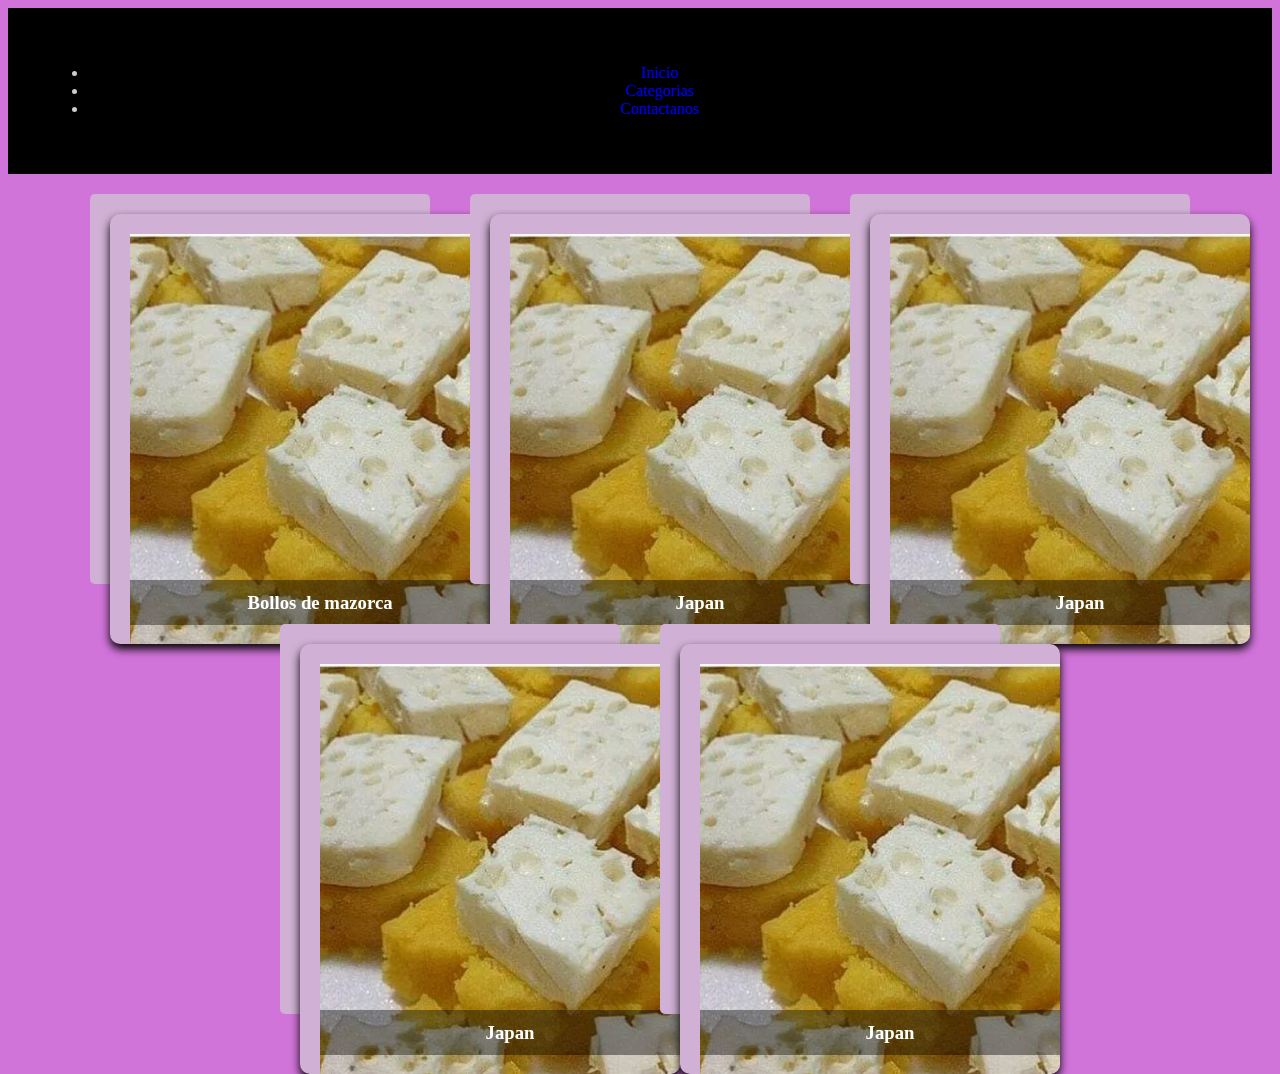
==== HTML/categorias.html @ 5f53d52d "segundo" ====
<!DOCTYPE html>
<html lang="en">
<head>
    <meta charset="UTF-8">
    <meta name="viewport" content="width=device-width, initial-scale=1.0">
    <title>Document</title>
    <link rel="stylesheet" href="../CSS/style.css">
</head>
<body>


    <header>

        <ul>
            <li><a href="../HTML/index.html">Inicio</a></li>
            <li><a href="../HTML/categorias.html">Categorias</a></li>
            <li><a href="../HTML/contactanos.html">Contactanos</a></li>
        </ul>

    </header>


    <body>
        <div class="card">
            <div class="face front">
                <img src="../IMAGES/bollo.jfif" alt="">
                <h3>Bollos de mazorca</h3>
            </div>
            <div class="face back">
                <h3>Japan</h3>
                <p>Lorem ipsum dolor sit, amet consectetur adipisicing elit. Eius harum molestiae iste, nihil doloribus fugiat distinctio ducimus maxime totam nulla fuga odio non aperiam eos?</p>
                <div class="link">
                    <a href="#">Details</a>
                </div>
            </div>
        </div>

        <div class="card">
            <div class="face front">
                <img src="../IMAGES/bollo.jfif" alt="">
                <h3>Japan</h3>
            </div>
            <div class="face back">
                <h3>Japan</h3>
                <p>Lorem ipsum dolor sit, amet consectetur adipisicing elit. Eius harum molestiae iste, nihil doloribus fugiat distinctio ducimus maxime totam nulla fuga odio non aperiam eos?</p>
                <div class="link">
                    <a href="#">Details</a>
                </div>
            </div>
        </div>

        <div class="card">
            <div class="face front">
                <img src="../IMAGES/bollo.jfif" alt="">
                <h3>Japan</h3>
            </div>
            <div class="face back">
                <h3>Japan</h3>
                <p>Lorem ipsum dolor sit, amet consectetur adipisicing elit. Eius harum molestiae iste, nihil doloribus fugiat distinctio ducimus maxime totam nulla fuga odio non aperiam eos?</p>
                <div class="link">
                    <a href="#">Details</a>
                </div>
            </div>
        </div>

        <div class="card">
            <div class="face front">
                <img src="../IMAGES/bollo.jfif" alt="">
                <h3>Japan</h3>
            </div>
            <div class="face back">
                <h3>Japan</h3>
                <p>Lorem ipsum dolor sit, amet consectetur adipisicing elit. Eius harum molestiae iste, nihil doloribus fugiat distinctio ducimus maxime totam nulla fuga odio non aperiam eos?</p>
                <div class="link">
                    <a href="#">Details</a>
                </div>
            </div>
        </div>

        <div class="card">
            <div class="face front">
                <img src="../IMAGES/bollo.jfif" alt="">
                <h3>Japan</h3>
            </div>
            <div class="face back">
                <h3>Japan</h3>
                <p>Lorem ipsum dolor sit, amet consectetur adipisicing elit. Eius harum molestiae iste, nihil doloribus fugiat distinctio ducimus maxime totam nulla fuga odio non aperiam eos?</p>
                <div class="link">
                    <a href="#">Details</a>
                </div>
            </div>
        </div>
    
</body>
</html>
---- CSS/style.css ----
/* * {
    margin: 0;
    padding: 0;
    box-sizing: border-box;
    font-family: sans-serif;
} */

body {
    display: flex;
    flex-wrap: wrap;
    align-items: center;
    justify-content: center;
    min-height: 100vh;
    background: rgb(209, 116, 218);
}



header{
    width: 100%;
    padding: 40px;
    color: #ccc;
    text-align: center;
    background: #000;
    
}
ul li a {
    text-decoration: none;
}

.card {
    position: relative;
    width: 300px;
    height: 350px;
    margin: 20px;
}

.card .face {
    position: absolute;
    width: 100%;
    height: 100%;
    backface-visibility: hidden;
    border-radius: 10px;
    overflow: hidden;
    transition: .5s;
}

.card .front {
    transform: perspective(600px) rotateY(0deg);
    box-shadow: 0 5px 10px #000;
}

.card .front img {
    position: absolute;
    width: 100%;
    height: 100%;
    object-fit: cover;
}

.card .front h3 {
    position: absolute;
    bottom: 0;
    width: 100%;
    height: 45px;
    line-height: 45px;
    color: #fff;
    background: rgba(0,0,0,.4);
    text-align: center;
}

.card .back {
    transform: perspective(600px) rotateY(180deg);
    background: rgb(3, 35, 54);
    padding: 15px;
    color: #f3f3f3;
    display: flex;
    flex-direction: column;
    justify-content: space-between;
    text-align: center;
    box-shadow: 0 5px 10px #000;
}

.card .back .link {
    border-top: solid 1px #f3f3f3;
    height: 50px;
    line-height: 50px;
}

.card .back .link a {
    color: #f3f3f3;
}

.card .back h3 {
    font-size: 30px;
    margin-top: 20px;
    letter-spacing: 2px;
}

.card .back p {
    letter-spacing: 1px;
} 

.card:hover .front {
    transform: perspective(600px) rotateY(180deg);
}

.card:hover .back {
    transform: perspective(600px) rotateY(360deg);
}




input[type=text],[type=Email],select {
    width: 100%;
    padding: 12px 20px;
    margin: 8px 0;
    display: inline-block;
    border: 1px solid #ccc;
    border-radius: 4px;
    box-sizing: border-box;
  }
  
  input[type=submit] {
    width: 100%;
    background-color: #70bed6;
    color: white;
    padding: 14px 20px;
    margin: 8px 0;
    border: none;
    border-radius: 4px;
    cursor: pointer;
  }
  
  input[type=submit]:hover {
    background-color: #45a049;
  }
  
  div {
    border-radius: 5px;
    background-color: #d0b0d4;
    padding: 20px;}
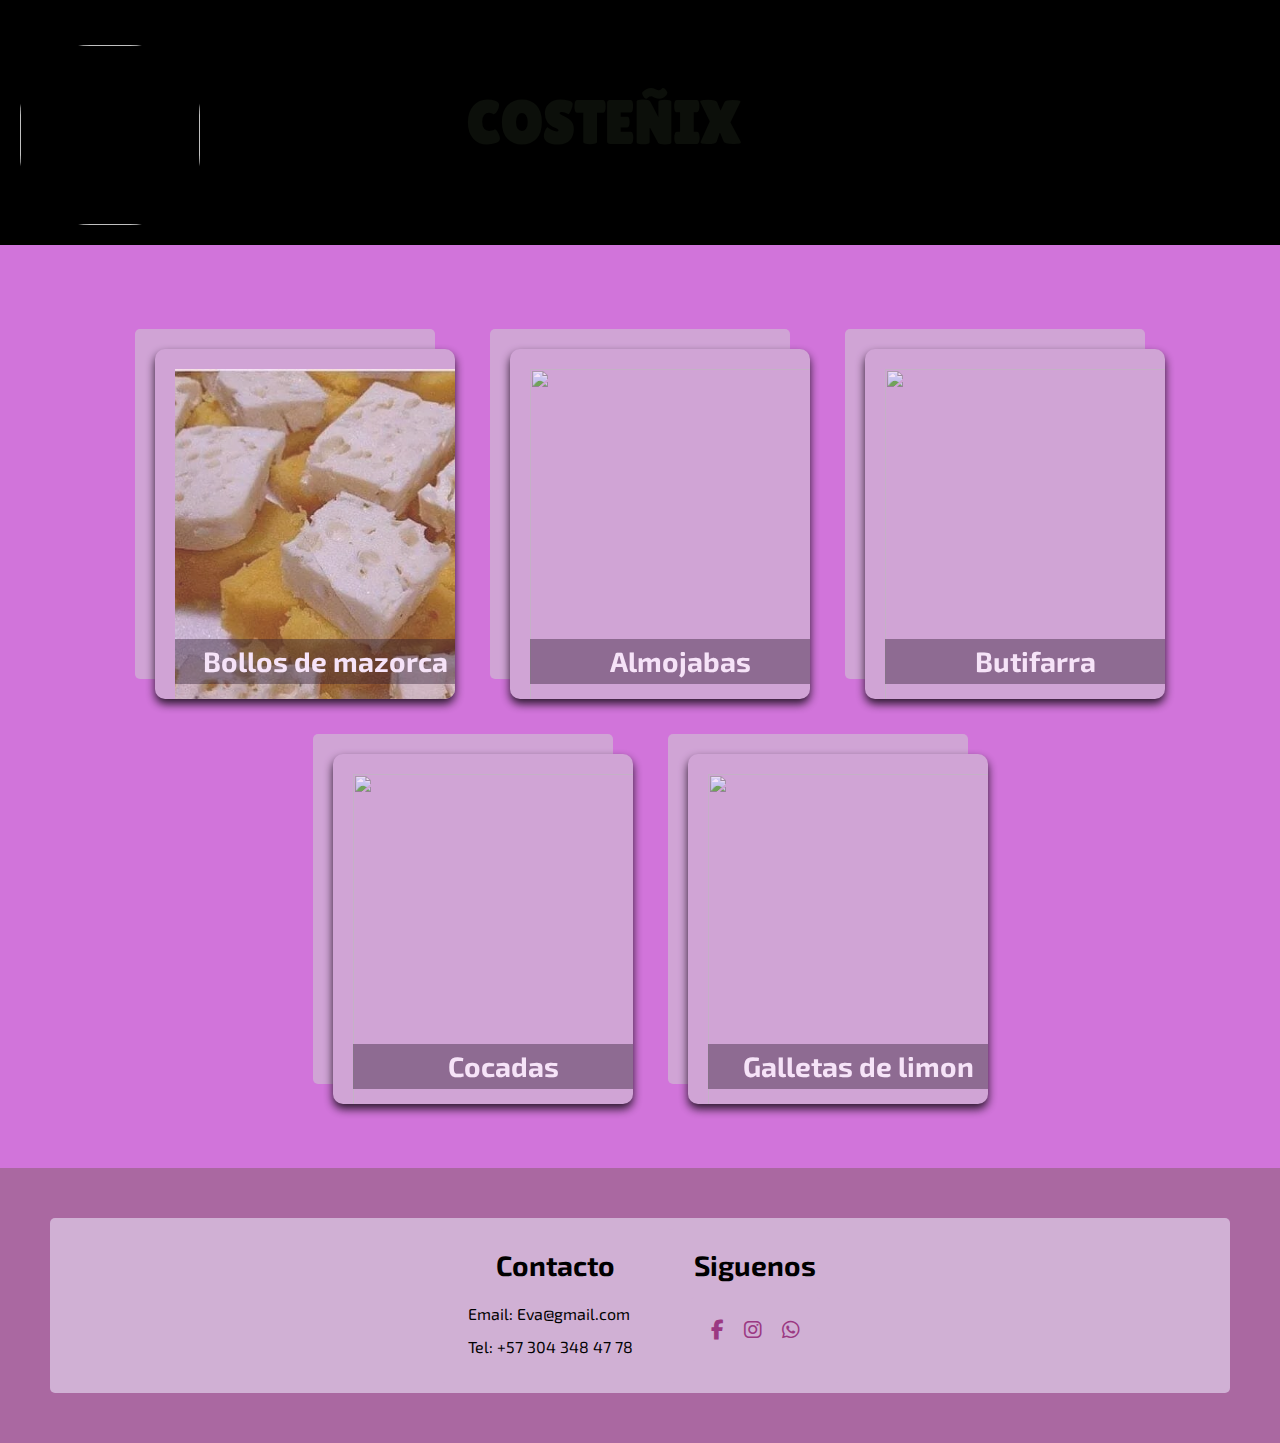
==== commit e52b77a0: "se agrega efecto para que Ãlas tarjetas aparezcan suavemente al hacer scroll" ====
--- a/HTML/categorias.html
+++ b/HTML/categorias.html
@@ -5,91 +5,124 @@
     <meta name="viewport" content="width=device-width, initial-scale=1.0">
     <title>Document</title>
     <link rel="stylesheet" href="../CSS/style.css">
+    <link rel="preconnect" href="https://fonts.googleapis.com">
+    <link rel="preconnect" href="https://fonts.gstatic.com" crossorigin>
+    <link rel="preconnect" href="https://fonts.googleapis.com">
+    <link rel="preconnect" href="https://fonts.gstatic.com" crossorigin>
+    <link href="https://fonts.googleapis.com/css2?family=Exo+2:ital,wght@0,100..900;1,100..900&family=Lilita+One&display=swap" rel="stylesheet">
+    <link href="https://fonts.googleapis.com/css2?family=Exo+2:ital,wght@0,100..900;1,100..900&display=swap" rel="stylesheet">
+    <link rel="preconnect" href="https://fonts.googleapis.com">
+<link rel="preconnect" href="https://fonts.gstatic.com" crossorigin>
+<link rel="stylesheet" href="https://cdnjs.cloudflare.com/ajax/libs/font-awesome/6.2.1/css/all.min.css">
+<link href="https://fonts.googleapis.com/css2?family=Exo+2:ital,wght@0,100..900;1,100..900&family=Jersey+20&family=Lilita+One&display=swap" rel="stylesheet">
+<script src="../JS/libs/jquery-3.7.1.js"></script>
 </head>
 <body>
 
 
     <header>
+        <img id="logo" src="../IMAGES/logo.webp">
+        <h1 id="Nombre">COSTEÑIX</h1>
 
-        <ul>
-            <li><a href="../HTML/index.html">Inicio</a></li>
-            <li><a href="../HTML/categorias.html">Categorias</a></li>
-            <li><a href="../HTML/contactanos.html">Contactanos</a></li>
+        <ul class="etiquetas" >
+            <li class="niveles"><a href="../HTML/index.html">Inicio</a></li>
+            <li class="niveles"><a href="../HTML/categorias.html">Categorias</a></li>
+            <li class="niveles"><a href="../HTML/contactanos.html">Contactanos</a></li>
         </ul>
 
     </header>
 
 
     <body>
-        <div class="card">
-            <div class="face front">
-                <img src="../IMAGES/bollo.jfif" alt="">
-                <h3>Bollos de mazorca</h3>
-            </div>
-            <div class="face back">
-                <h3>Japan</h3>
-                <p>Lorem ipsum dolor sit, amet consectetur adipisicing elit. Eius harum molestiae iste, nihil doloribus fugiat distinctio ducimus maxime totam nulla fuga odio non aperiam eos?</p>
-                <div class="link">
-                    <a href="#">Details</a>
+        <main class="main-content">
+            <div class="card">
+                <div class="face front">
+                    <img src="../IMAGES/bollo.jfif" alt="">
+                    <h3>Bollos de mazorca</h3>
+                </div>
+                <div class="face back">
+                    <h3>Bollos de mazorca</h3>
+                    <p> Son una deliciosa comida tradicional en varios departamentos de Colombia.</p>
+                    <div class="link">
+                        <a href="#">Details</a>
+                    </div>
                 </div>
             </div>
-        </div>
-
-        <div class="card">
-            <div class="face front">
-                <img src="../IMAGES/bollo.jfif" alt="">
-                <h3>Japan</h3>
-            </div>
-            <div class="face back">
-                <h3>Japan</h3>
-                <p>Lorem ipsum dolor sit, amet consectetur adipisicing elit. Eius harum molestiae iste, nihil doloribus fugiat distinctio ducimus maxime totam nulla fuga odio non aperiam eos?</p>
-                <div class="link">
-                    <a href="#">Details</a>
+            <div class="card">
+                <div class="face front">
+                    <img src="../IMAGES/almojana.jpg" alt="">
+                    <h3>Almojabas</h3>
+                </div>
+                <div class="face back">
+                    <h3>Almojabanas</h3>
+                    <p>La almojábana está hecha de maíz, queso, azúcar, soda y, posteriormente se lleva a un horno de barro</p>
+                    <div class="link">
+                        <a href="#">Details</a>
+                    </div>
                 </div>
             </div>
-        </div>
-
-        <div class="card">
-            <div class="face front">
-                <img src="../IMAGES/bollo.jfif" alt="">
-                <h3>Japan</h3>
-            </div>
-            <div class="face back">
-                <h3>Japan</h3>
-                <p>Lorem ipsum dolor sit, amet consectetur adipisicing elit. Eius harum molestiae iste, nihil doloribus fugiat distinctio ducimus maxime totam nulla fuga odio non aperiam eos?</p>
-                <div class="link">
-                    <a href="#">Details</a>
+            <div class="card">
+                <div class="face front">
+                    <img src="../IMAGES/butifarras.jpg" alt="">
+                    <h3>Butifarra</h3>
+                </div>
+                <div class="face back">
+                    <h3>Butifarra</h3>
+                    <p>La butifarra (del catalán botifarra) es un embutido fresco compuesto de carne picada de cerdo condimentada con sal, pimienta y, a veces, otras especias.</p>
+                    <div class="link">
+                        <a href="#">Details</a>
+                    </div>
                 </div>
             </div>
-        </div>
-
-        <div class="card">
-            <div class="face front">
-                <img src="../IMAGES/bollo.jfif" alt="">
-                <h3>Japan</h3>
-            </div>
-            <div class="face back">
-                <h3>Japan</h3>
-                <p>Lorem ipsum dolor sit, amet consectetur adipisicing elit. Eius harum molestiae iste, nihil doloribus fugiat distinctio ducimus maxime totam nulla fuga odio non aperiam eos?</p>
-                <div class="link">
-                    <a href="#">Details</a>
+            <div class="card">
+                <div class="face front">
+                    <img src="../IMAGES/cocadas.jpg" alt="">
+                    <h3>Cocadas</h3>
+                </div>
+                <div class="face back">
+                    <h3>Cocadas</h3>
+                    <p>Las cocadas es un postre típico de Colombia, aunque es representativo de la gastronomía de las regiones costeras ( principalmente región insular). Su ingrediente principal es el coco rallado, acompañado de panela, canela y clavo de olor.</p>
+                    <div class="link">
+                        <a href="#">Details</a>
+                    </div>
                 </div>
             </div>
-        </div>
-
-        <div class="card">
-            <div class="face front">
-                <img src="../IMAGES/bollo.jfif" alt="">
-                <h3>Japan</h3>
-            </div>
-            <div class="face back">
-                <h3>Japan</h3>
-                <p>Lorem ipsum dolor sit, amet consectetur adipisicing elit. Eius harum molestiae iste, nihil doloribus fugiat distinctio ducimus maxime totam nulla fuga odio non aperiam eos?</p>
-                <div class="link">
-                    <a href="#">Details</a>
+            <div class="card">
+                <div class="face front">
+                    <img src="../IMAGES/galletas.jpg" alt="">
+                    <h3>Galletas de limon</h3>
+                </div>
+                <div class="face back">
+                    <h3>Galletas de limon</h3>
+                    <p>En la provincia de nuestra costa caribe existen dos tipos de galletas que han sido hechas de manera artesanal en las hornillas de los patios.</p>
+                    <div class="link">
+                        <a href="#">Details</a>
+                    </div>
                 </div>
             </div>
-        </div>
+        </main>
+
+        <footer>
+            <div class="container">
+                <div class="footer-content">
+                    <h3>Contacto</h3>
+                    <p>Email: Eva@gmail.com</p>
+                    <p>Tel: +57 304 348 47 78</p>
+                    
+                </div>
+                <div class="footer-content2">
+                    <h3>Siguenos</h3>
+                    <div class="redes-link">
+                        <li><a href=""><i class="fab fa-facebook-f"></i></a></li>
+                       <li> <a href=""><i class="fab fa-instagram"></i></a></li>
+                       <li> <a href=""><i class="fab fa-whatsapp"></i></a></li>
+                    </div>
+                </div>
+        
+            </div>
     
-</body>
-</html>+    
+        </footer>
+    </body>
+    <script src="../JS/main.js"></script>
+    </html>--- a/CSS/style.css
+++ b/CSS/style.css
@@ -1,115 +1,115 @@
-/* * {
+* {
     margin: 0;
     padding: 0;
     box-sizing: border-box;
-    font-family: sans-serif;
-} */
-
-body {
+    font-family:  "Exo 2", sans-serif;
+    list-style: none;
+    
+} 
+.icon-menu{
+    width: 50px;
+    height: 50px;
+    display: none;  
+}
+
+@media screen and (max-width:700px) { 
+    .menu  .icon-menu{
+        background: none;
+    display: block;
+    }
+    .menu .etiquetas{
+        position: absolute;
+        background: rgba(0, 0, 0, .7) ;
+        height: 100vh;
+        width: 100%;
+        top: 52px;
+        left: -100%;
+        z-index: 1000;
+    }
+        
+    .etiquetas ul li {
+        display: block;
+    }
+    .etiquetas li a {
+    display: block;
+    height: 50px;
+    border-bottom:2px solid #fff ;
+    padding: 15px;
+    text-align: center;
+    margin: 0;
+    }
+}
+    .main-content {
     display: flex;
     flex-wrap: wrap;
-    align-items: center;
     justify-content: center;
-    min-height: 100vh;
+    gap: 15px;
+    padding: 5%;
     background: rgb(209, 116, 218);
 }
 
-
-
 header{
-    width: 100%;
-    padding: 40px;
+    justify-content: space-between;
+    flex-wrap: wrap;
+    display: flex;
+    width: 100%;
+    top: 1px;
+    padding: 20px;
     color: #ccc;
     text-align: center;
     background: #000;
-    
+    background-image: url(../IMAGES/TEXTURAS.jpg);
+    /*background-repeat: no-repeat;
+    background-size: 100% 100%;*/
+    
+}
+#logo{
+    
+    width: 180px;
+    height: 180px;
+    margin-top: 2%;
+    border-radius: 70px;
+    transition: transform 0.5;
+    
+}
+#logo:hover{
+    transform: translateY(-10px);
 }
 ul li a {
     text-decoration: none;
-}
-
-.card {
-    position: relative;
-    width: 300px;
-    height: 350px;
-    margin: 20px;
-}
-
-.card .face {
-    position: absolute;
-    width: 100%;
-    height: 100%;
-    backface-visibility: hidden;
-    border-radius: 10px;
-    overflow: hidden;
-    transition: .5s;
-}
-
-.card .front {
-    transform: perspective(600px) rotateY(0deg);
-    box-shadow: 0 5px 10px #000;
-}
-
-.card .front img {
-    position: absolute;
-    width: 100%;
-    height: 100%;
-    object-fit: cover;
-}
-
-.card .front h3 {
-    position: absolute;
-    bottom: 0;
-    width: 100%;
-    height: 45px;
-    line-height: 45px;
-    color: #fff;
-    background: rgba(0,0,0,.4);
-    text-align: center;
-}
-
-.card .back {
-    transform: perspective(600px) rotateY(180deg);
-    background: rgb(3, 35, 54);
-    padding: 15px;
-    color: #f3f3f3;
-    display: flex;
-    flex-direction: column;
-    justify-content: space-between;
-    text-align: center;
-    box-shadow: 0 5px 10px #000;
-}
-
-.card .back .link {
-    border-top: solid 1px #f3f3f3;
-    height: 50px;
-    line-height: 50px;
-}
-
-.card .back .link a {
-    color: #f3f3f3;
-}
-
-.card .back h3 {
-    font-size: 30px;
-    margin-top: 20px;
-    letter-spacing: 2px;
-}
-
-.card .back p {
-    letter-spacing: 1px;
-} 
-
-.card:hover .front {
-    transform: perspective(600px) rotateY(180deg);
-}
-
-.card:hover .back {
-    transform: perspective(600px) rotateY(360deg);
-}
-
-
-
+    color: #000;
+    font-family: "Jersey 20", sans-serif;
+}
+ul li a:hover{
+    color: #880088a1;
+}
+#Nombre{
+    align-items: center;
+    display: flex;
+    font-size: 60px;
+    color: rgb(12, 15, 10);
+    font-family: "Lilita One", sans-serif;
+    transition: transform 0.5;
+}
+#Nombre:hover{
+    transform: translateY(-10px);
+}
+.niveles{
+    display: inline;
+    font-size: 18px;
+    margin-left: 20px;
+    color: rgb(12, 15, 10);
+    font-family: "Jersey 20", sans-serif;
+    
+
+}
+.etiquetas{
+    align-items: center;
+    display: flex;
+   
+    color: rgb(0, 0, 0);
+
+}
 
 input[type=text],[type=Email],select {
     width: 100%;
@@ -133,10 +133,209 @@
   }
   
   input[type=submit]:hover {
-    background-color: #45a049;
+    background-color: #cfe0df;
   }
   
-  div {
+div {
+    
     border-radius: 5px;
     background-color: #d0b0d4;
-    padding: 20px;}+    padding: 20px;
+}
+
+.form-container {
+    padding: 5%;
+    background-color: #9b3882;
+}
+
+form {
+    border-radius: 20px;
+    background-color: #d0b0d4;
+    padding: 25px;
+}
+
+.card {
+    position: relative;
+    width: 300px;
+    height: 350px;
+    margin: 20px;
+    opacity: 0;
+    transform: translateY(50px);
+    transition:transform 2s;
+}
+
+.card .face {
+    position: absolute;
+    width: 100%;
+    height: 100%;
+    backface-visibility: hidden;
+    border-radius: 10px;
+    overflow: hidden;
+    transition: .5s;
+}
+
+.card .front {
+    transform: perspective(600px) rotateY(0deg);
+    box-shadow: 0 5px 10px #000;
+}
+
+.card .front img {
+    position: absolute;
+    width: 100%;
+    height: 100%;
+    object-fit: cover;
+}
+
+.card .front h3 {
+    position: absolute;
+    bottom: 0;
+    width: 100%;
+    height: 45px;
+    line-height: 45px;
+    color: #fff;
+    background: rgba(0,0,0,.4);
+    text-align: center;
+}
+
+.card .back {
+    transform: perspective(600px) rotateY(180deg);
+    background: rgb(3, 35, 54);
+    padding: 15px;
+    color: #f3f3f3;
+    display: flex;
+    flex-direction: column;
+    justify-content: space-between;
+    text-align: center;
+    box-shadow: 0 5px 10px #000;
+}
+
+.card .back .link {
+    border-top: solid 1px #f3f3f3;
+    height: 50px;
+}
+
+.card .back .link a {
+    color: #f3f3f3;
+}
+
+.card .back h3 {
+    font-size: 30px;
+    margin-top: 20px;
+    letter-spacing: 2px;
+}
+
+.card .back p {
+    letter-spacing: 1px;
+} 
+
+.card:hover .front {
+    transform: perspective(600px) rotateY(180deg);
+}
+
+.card:hover .back {
+    transform: perspective(600px) rotateY(360deg);
+}
+
+.Card-container{
+    display: flex;
+    justify-content: center;
+    flex-wrap: wrap;
+}
+
+.Card{
+    width: 325px;
+    background-color: #f0f0f0;
+    border-radius: 8px;
+    overflow: hidden;
+    box-shadow: 0 2px 4px rgba(0, 0, 0, 0.2);
+    margin: 20px;
+    
+}
+.Card img{
+    width: 100%;
+    height: auto;
+
+
+}
+.Card-content{
+    padding: 16px;
+}
+.Card-content h3{
+    font-size: 28px;
+    margin-bottom: 8px;
+}
+.Card-content p{
+    color: #666;
+    font-size: 15px;
+    line-height: 1.3;
+}
+.Card-content .btn{
+    display: inline-block;
+    padding: 8px 16px;
+    background-color: #aa68a1;
+    text-decoration: none;
+    border-radius: 4px;
+    margin-top: 16px;
+}
+
+
+footer{
+    background: #aa68a1;
+    padding: 50px;
+    width: 100%;
+    height: 100%;
+}
+
+.container{
+    width: 100%;
+    display: flex;
+    flex-wrap: wrap;
+    justify-content: center;
+    padding: 10px;
+}
+.footer{
+    width: 333%;
+}
+h3{
+    font-size: 28px;
+    margin-bottom: 15px;
+    text-align: center;
+}
+.footer-content p{
+    width: 190px;
+    margin: auto;
+    padding: 7px;
+}
+.social-icons{
+    text-align: center;
+    padding: center;
+    list-style: none;
+}
+.social-icons li{
+    display: inline;
+    text-align: center;
+    padding: 5px;
+}
+.social-icons i{
+    color: white;
+    font-size: 25px;
+}
+
+.redes-link {
+    display: flex;
+    gap: 20px;
+    font-size: 20px;
+}
+.redes-link a {
+    color: #9b3882;
+}
+
+a{
+    text-decoration: none;
+}
+a:hover{
+    color: #9b3882;
+}
+.social-icons:hover{
+    color: #9b3882;
+}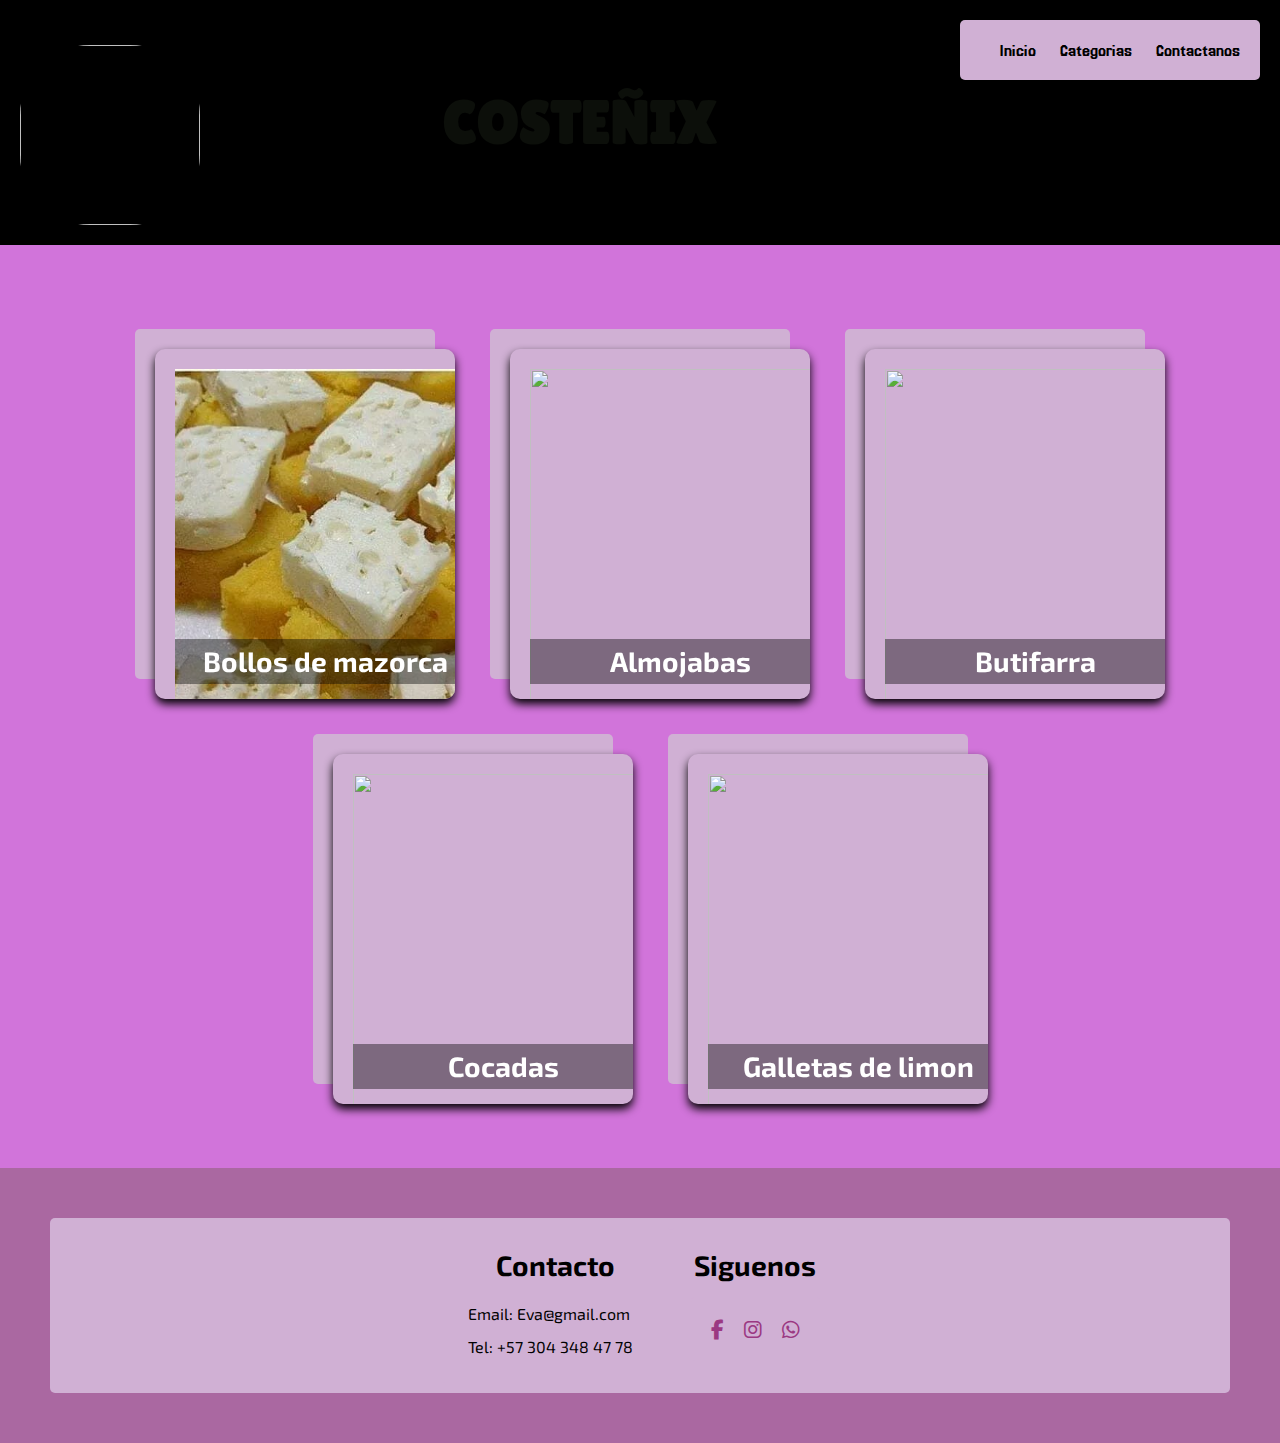
==== commit d1cc862e: "se agrego menu responsive a todas las paginas" ====
--- a/HTML/categorias.html
+++ b/HTML/categorias.html
@@ -20,18 +20,28 @@
 <body>
 
 
-    <header>
-        <img id="logo" src="../IMAGES/logo.webp">
-        <h1 id="Nombre">COSTEÑIX</h1>
-
-        <ul class="etiquetas" >
+     <header>
+      <img id="logo" src="../IMAGES/logo.webp" />
+      <h1 id="Nombre">COSTEÑIX</h1>
+      <nav class="menu">
+        <div class="icon-menu">
+          <a href="#" id="btn-menu" class="btn-menu">
+            <span class="fa fa-bars"></span
+          ></a>
+        </div>
+        <div class="etiquetas">
+          <ul>
             <li class="niveles"><a href="../HTML/index.html">Inicio</a></li>
-            <li class="niveles"><a href="../HTML/categorias.html">Categorias</a></li>
-            <li class="niveles"><a href="../HTML/contactanos.html">Contactanos</a></li>
-        </ul>
-
+            <li class="niveles">
+              <a href="../HTML/categorias.html">Categorias</a>
+            </li>
+            <li class="niveles">
+              <a href="../HTML/contactanos.html">Contactanos</a>
+            </li>
+          </ul>
+        </div>
+      </nav>
     </header>
-
 
     <body>
         <main class="main-content">
--- a/CSS/style.css
+++ b/CSS/style.css
@@ -7,6 +7,7 @@
     
 } 
 .icon-menu{
+    border-radius: 2px solid #000000;
     width: 50px;
     height: 50px;
     display: none;  
@@ -14,17 +15,27 @@
 
 @media screen and (max-width:700px) { 
     .menu  .icon-menu{
-        background: none;
+    position: relative;
+    background: none;
     display: block;
     }
+
+    .menu .icon-menu .etiquetas{
+        z-index: 1000;
+    }
     .menu .etiquetas{
+        width: 180px;
+        height: 100%;
+        background-color: rgb(138, 131, 238);
+        display: flex;
         position: absolute;
-        background: rgba(0, 0, 0, .7) ;
-        height: 100vh;
-        width: 100%;
-        top: 52px;
-        left: -100%;
-        z-index: 1000;
+        left: -250px;
+        transition: background-color 2s;
+        top: 0;
+    }
+
+    .menu .etiquetas:hover{
+        background: #9b3882
     }
         
     .etiquetas ul li {
@@ -159,9 +170,6 @@
     width: 300px;
     height: 350px;
     margin: 20px;
-    opacity: 0;
-    transform: translateY(50px);
-    transition:transform 2s;
 }
 
 .card .face {
